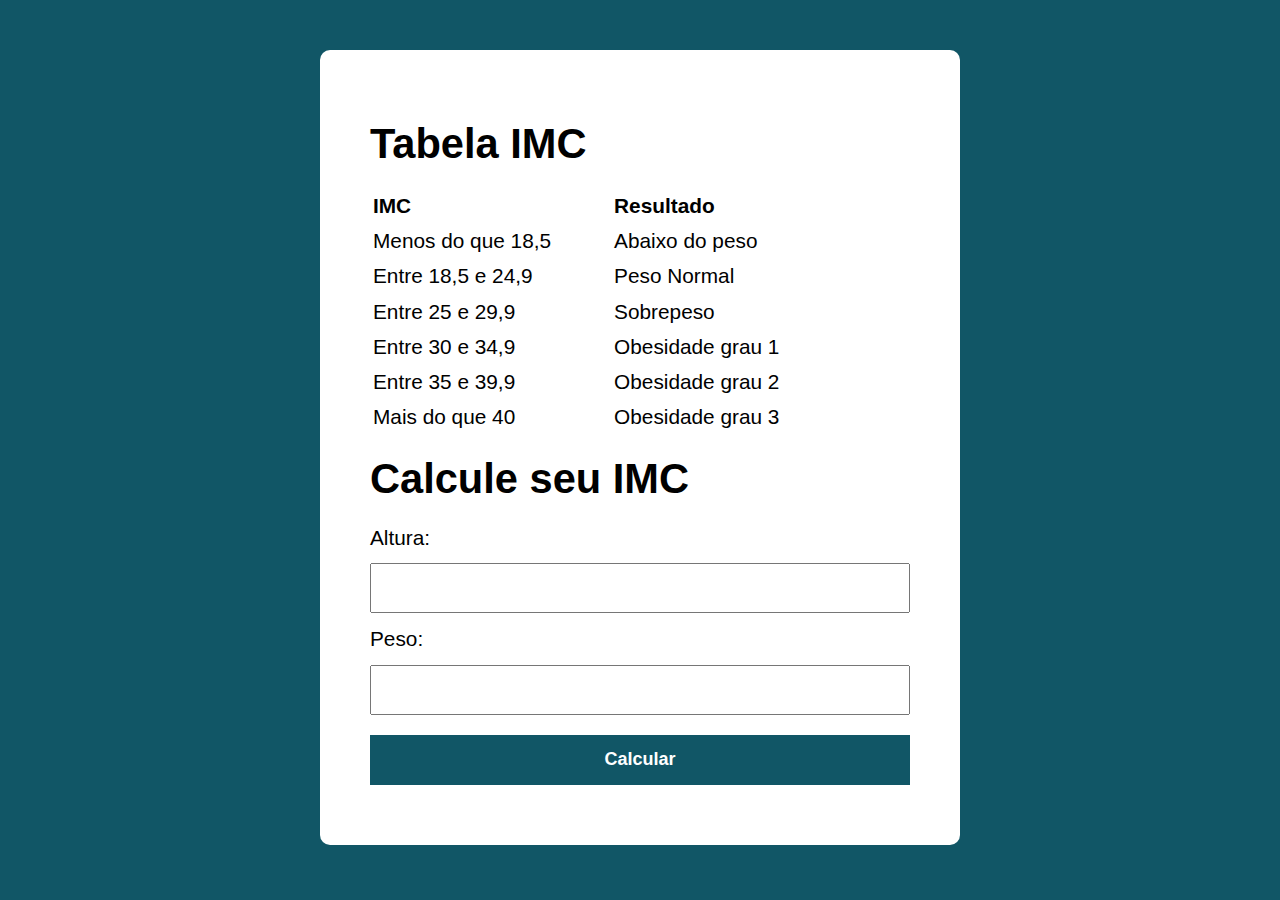
==== aula39-ExercícioCalculeIMC/index.html @ 5c91928d "ago24" ====
<!DOCTYPE html>
<html lang="pt-BR">

<head>
    <meta charset="UTF-8">
    <meta name="viewport" content="width=device-width, initial-scale=1.0">
    <title>Calcule IMC</title>
    <link rel="stylesheet" href="./assets/css/style.css">
</head>

<body>
    <section class="container">
        <h1>Tabela IMC</h1>
        

            <table>
                <tbody>
                    <tr>
                        <td><strong>IMC</strong></td>
                        <td><strong>Resultado</strong></td>
                    </tr>
                    <tr>
                        <td>Menos do que 18,5</td>
                        <td>Abaixo do peso</td>
                    </tr>
                    <tr>
                        <td>Entre 18,5 e 24,9</td>
                        <td>Peso Normal</td>
                    </tr>
                    <tr>
                        <td>Entre 25 e 29,9</td>
                        <td>Sobrepeso</td>
                    </tr>
                    <tr>
                        <td>Entre 30 e 34,9</td>
                        <td>Obesidade grau 1</td>
                    </tr>
                    <tr>
                        <td>Entre 35 e 39,9</td>
                        <td>Obesidade grau 2</td>
                    </tr>
                    <tr>
                        <td>Mais do que 40</td>
                        <td>Obesidade grau 3</td>
                    </tr>
                </tbody>
            </table>


            <h1>Calcule seu IMC</h1>

            <form action="">
                <label for="input-teste-1">Altura:</label>
                <input type="number" id="altura">

                <label for="input-teste-1">Peso:</label>
                <input type="number" id="peso">

                <button>Calcular</button>


                <div></div>


            </form>
    </section>
    <script src="./assets/js/main.js"></script>
</body>

</html>
---- aula39-ExercícioCalculeIMC/assets/css/style.css ----
@import url('https://fonts.googleapis.com/css2?family=Open+Sans&display=swap')

:root {
    --primary-color: rgb(17, 86, 102);
    --primary-color-darker: rgb(11, 42, 49);
}

* {
    box-sizing: border-box;
    outline: 0;
}

body {
    margin: 0;
    padding: 0;
    background:  rgb(17, 86, 102);
    font-family: 'Open Sans', sans-serif;
    font-size: 1.3em;
    line-height: 1.5em;
    

}

.container {
    max-width: 640px;
    margin: 50px auto;
    background: #fff;
    padding: 50px;
    border-radius: 10px;
   

}

form input, form label, form button {
    display: block;
    width: 100%;
    margin-bottom: 10px;
}

form input {
    font-size: 24px;
    height: 50px;
    padding: 0 20px;

}

form input:focus {
    outline: 1px solid  rgb(17, 86, 102);
}

form button {
    border: none;
    background:  rgb(17, 86, 102);
    color: #fff;
    font-size: 18px;
    font-weight: 700;
    height: 50px;
    padding: 0 20px;
    cursor: pointer;
    margin-top: 20px;
}

form button:hover {
    background:  rgb(11, 42, 49);
}

table, th, td {
    padding-right: 60px;
    
}
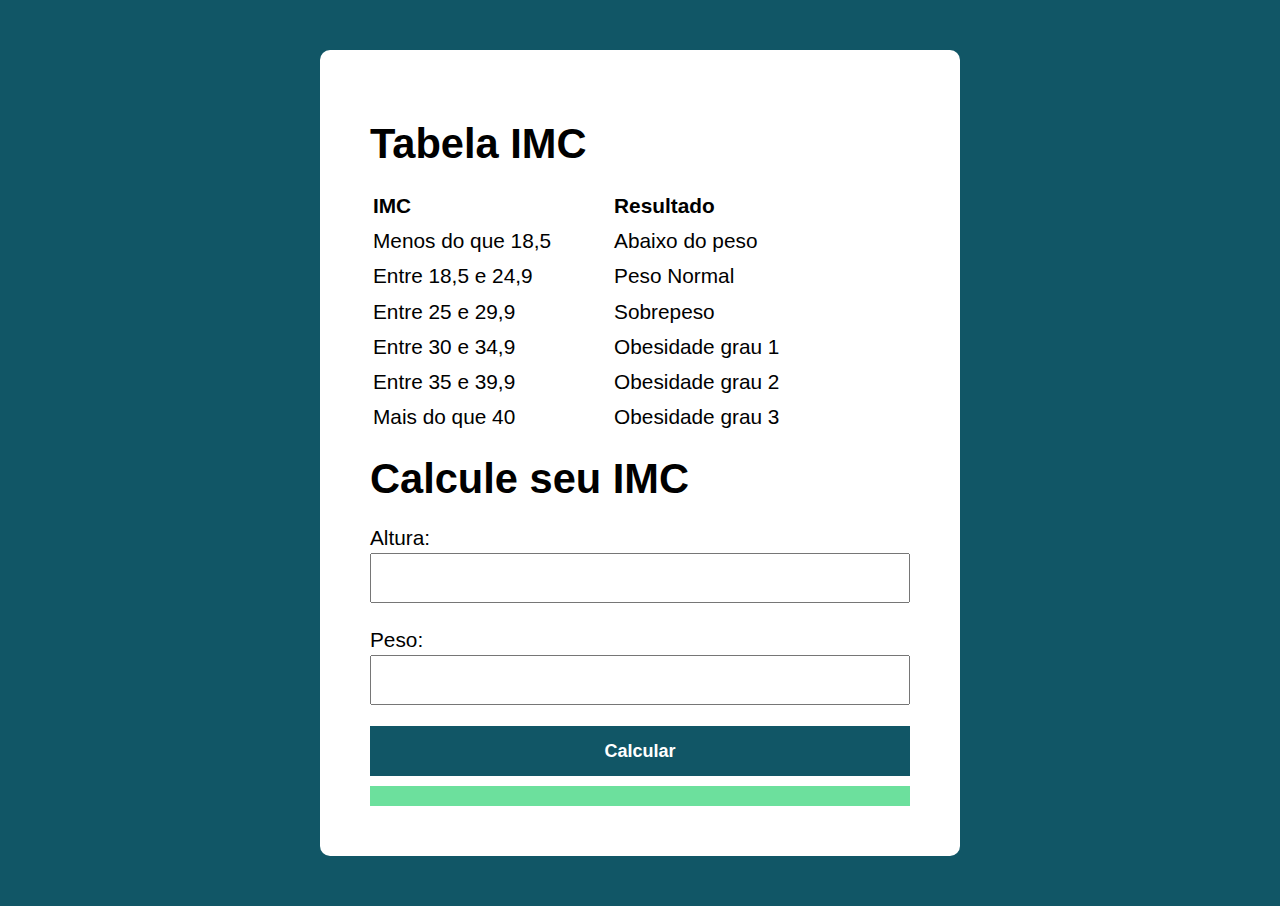
==== commit 1607a6d9: "ago25" ====
--- a/aula39-ExercícioCalculeIMC/index.html
+++ b/aula39-ExercícioCalculeIMC/index.html
@@ -11,58 +11,54 @@
 <body>
     <section class="container">
         <h1>Tabela IMC</h1>
-        
-
-            <table>
-                <tbody>
-                    <tr>
-                        <td><strong>IMC</strong></td>
-                        <td><strong>Resultado</strong></td>
-                    </tr>
-                    <tr>
-                        <td>Menos do que 18,5</td>
-                        <td>Abaixo do peso</td>
-                    </tr>
-                    <tr>
-                        <td>Entre 18,5 e 24,9</td>
-                        <td>Peso Normal</td>
-                    </tr>
-                    <tr>
-                        <td>Entre 25 e 29,9</td>
-                        <td>Sobrepeso</td>
-                    </tr>
-                    <tr>
-                        <td>Entre 30 e 34,9</td>
-                        <td>Obesidade grau 1</td>
-                    </tr>
-                    <tr>
-                        <td>Entre 35 e 39,9</td>
-                        <td>Obesidade grau 2</td>
-                    </tr>
-                    <tr>
-                        <td>Mais do que 40</td>
-                        <td>Obesidade grau 3</td>
-                    </tr>
-                </tbody>
-            </table>
 
 
-            <h1>Calcule seu IMC</h1>
-
-            <form action="">
-                <label for="input-teste-1">Altura:</label>
-                <input type="number" id="altura">
-
-                <label for="input-teste-1">Peso:</label>
-                <input type="number" id="peso">
-
-                <button>Calcular</button>
+        <table>
+            <tbody>
+                <tr>
+                    <td><strong>IMC</strong></td>
+                    <td><strong>Resultado</strong></td>
+                </tr>
+                <tr>
+                    <td>Menos do que 18,5</td>
+                    <td>Abaixo do peso</td>
+                </tr>
+                <tr>
+                    <td>Entre 18,5 e 24,9</td>
+                    <td>Peso Normal</td>
+                </tr>
+                <tr>
+                    <td>Entre 25 e 29,9</td>
+                    <td>Sobrepeso</td>
+                </tr>
+                <tr>
+                    <td>Entre 30 e 34,9</td>
+                    <td>Obesidade grau 1</td>
+                </tr>
+                <tr>
+                    <td>Entre 35 e 39,9</td>
+                    <td>Obesidade grau 2</td>
+                </tr>
+                <tr>
+                    <td>Mais do que 40</td>
+                    <td>Obesidade grau 3</td>
+                </tr>
+            </tbody>
+        </table>
 
 
-                <div></div>
+        <h1>Calcule seu IMC</h1>
 
+        <form class="form" >
+            
+            <p>Altura:<input type="text" id="alturacont"> </p>
 
-            </form>
+            <p>Peso:<input type="text" id="pesocont"></p>
+
+            <button>Calcular</button>
+
+            <div class="resultado"></div>
+        </form>
     </section>
     <script src="./assets/js/main.js"></script>
 </body>
--- a/aula39-ExercícioCalculeIMC/assets/css/style.css
+++ b/aula39-ExercícioCalculeIMC/assets/css/style.css
@@ -68,4 +68,10 @@
     padding-right: 60px;
     
 }
+ 
+.resultado {
+    background:  rgb(108, 224, 157);
+    padding: 10px 20px;
+    color: rgb(46, 37, 37);
 
+}
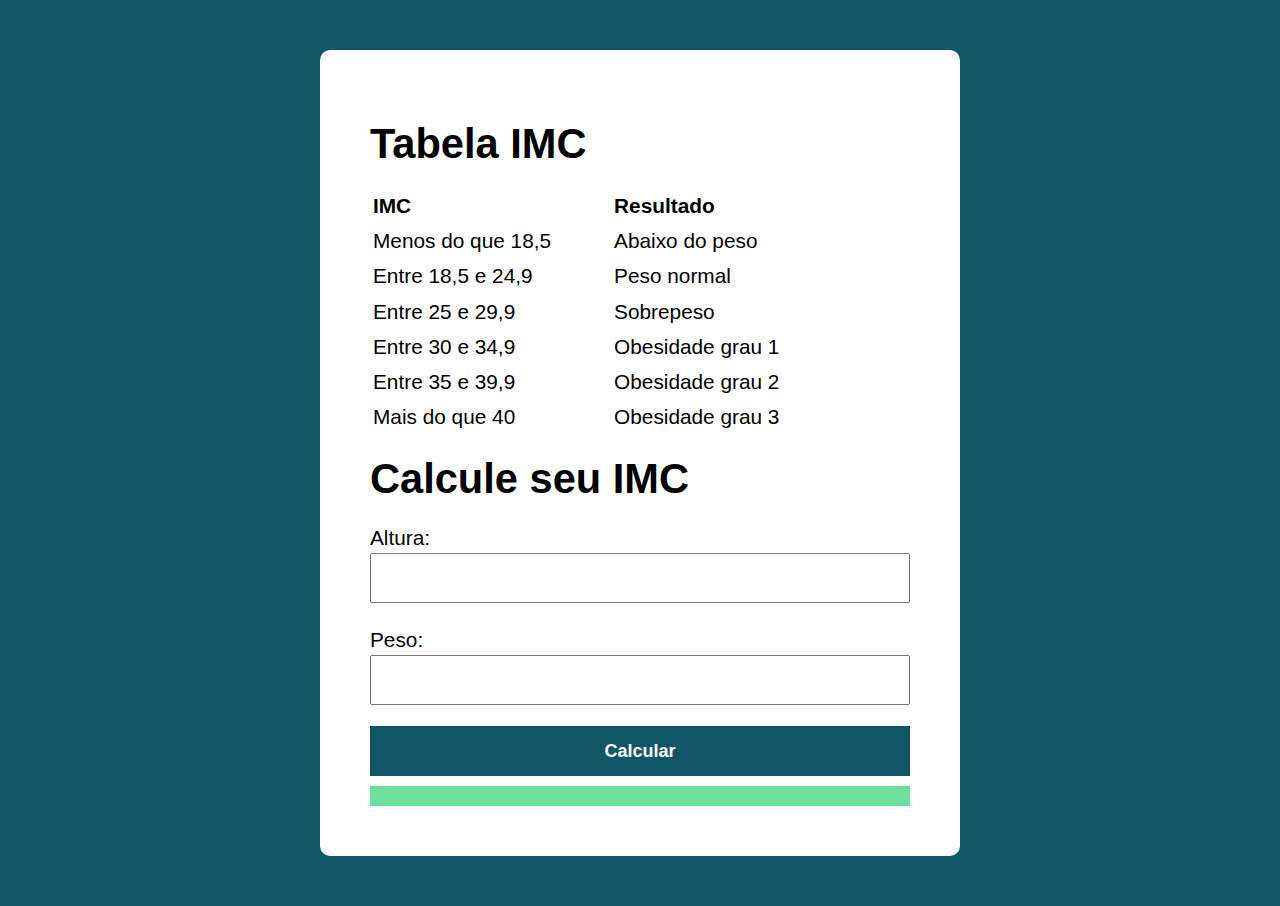
==== commit 5ebbc15a: "ago26" ====
--- a/aula39-ExercícioCalculeIMC/index.html
+++ b/aula39-ExercícioCalculeIMC/index.html
@@ -25,7 +25,7 @@
                 </tr>
                 <tr>
                     <td>Entre 18,5 e 24,9</td>
-                    <td>Peso Normal</td>
+                    <td>Peso normal</td>
                 </tr>
                 <tr>
                     <td>Entre 25 e 29,9</td>
@@ -51,9 +51,9 @@
 
         <form class="form" >
             
-            <p>Altura:<input type="text" id="alturacont"> </p>
+            <p>Altura:<input type="text" id="altura"> </p>
 
-            <p>Peso:<input type="text" id="pesocont"></p>
+            <p>Peso:<input type="text" id="peso"></p>
 
             <button>Calcular</button>
 
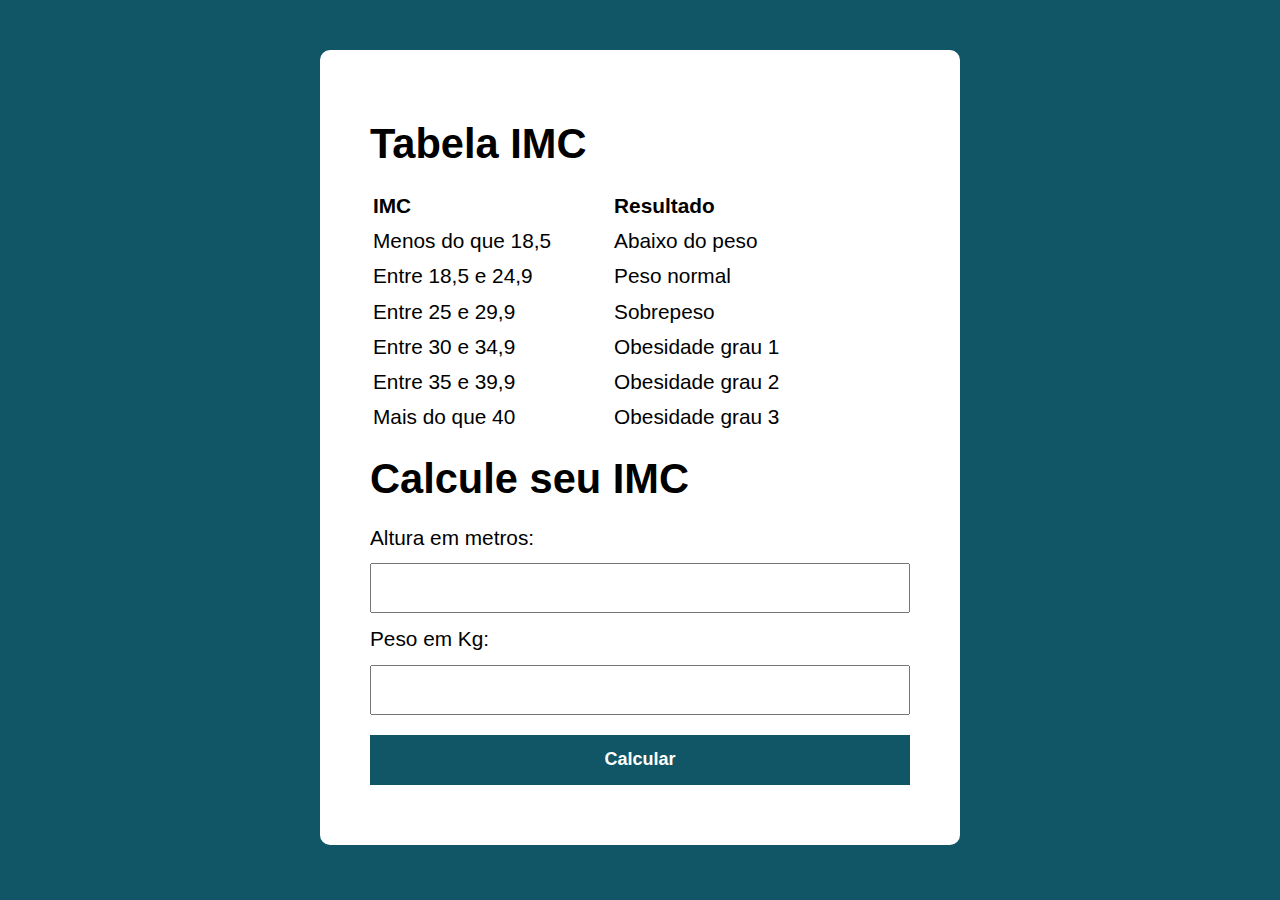
==== commit 4b3cf625: "ago26" ====
--- a/aula39-ExercícioCalculeIMC/index.html
+++ b/aula39-ExercícioCalculeIMC/index.html
@@ -4,7 +4,7 @@
 <head>
     <meta charset="UTF-8">
     <meta name="viewport" content="width=device-width, initial-scale=1.0">
-    <title>Calcule IMC</title>
+    <title>Calcule seu IMC</title>
     <link rel="stylesheet" href="./assets/css/style.css">
 </head>
 
@@ -49,18 +49,20 @@
 
         <h1>Calcule seu IMC</h1>
 
-        <form class="form" >
+        <form action="/" class="form" method="POST" > <!--Action e method neste caso não tem efeito, servem para ligar backend?-->
             
-            <p>Altura:<input type="text" id="altura"> </p>
+            <label for="altura"> Altura em metros: </label>
+            <input type="text" id="altura" name="altura">
 
-            <p>Peso:<input type="text" id="peso"></p>
+            <label for="peso"> Peso em Kg: </label>
+            <input type="text" id="peso" name="peso"> <!-- name não tem efeito, servem para ligar backend -->
 
             <button>Calcular</button>
 
-            <div class="resultado"></div>
+            <div class="resultado" id="resultadoMain1"></div>
         </form>
     </section>
-    <script src="./assets/js/main.js"></script>
+    <script src="./assets/js/main2.js"></script>
 </body>
 
 </html>--- a/aula39-ExercícioCalculeIMC/assets/css/style.css
+++ b/aula39-ExercícioCalculeIMC/assets/css/style.css
@@ -69,9 +69,13 @@
     
 }
  
-.resultado {
-    background:  rgb(108, 224, 157);
+.paragrafoDeuBom, .paragrafoDeuRuim {
+    background: rgb(136, 236, 178) ;
     padding: 10px 20px;
     color: rgb(46, 37, 37);
+    
+}
 
+.paragrafoDeuRuim {
+    background: rgb(255, 66, 66) ;
 }
